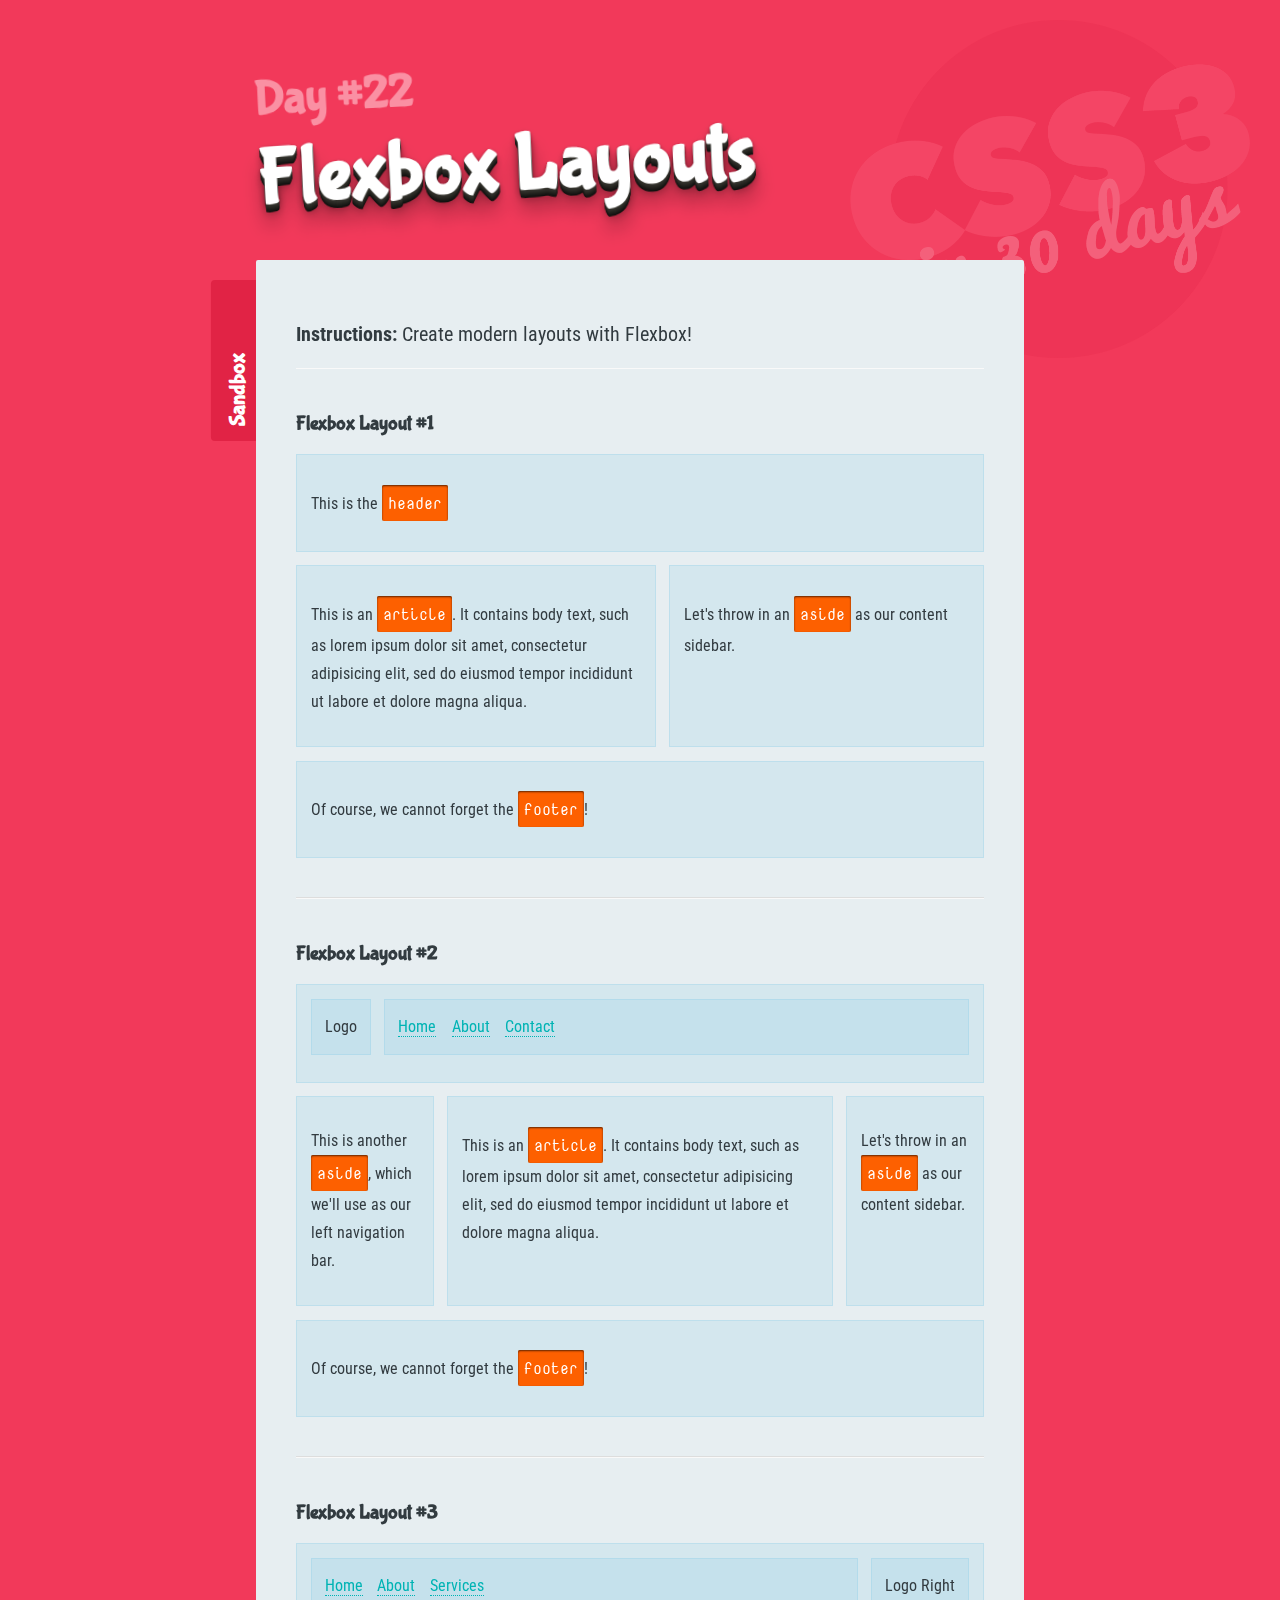
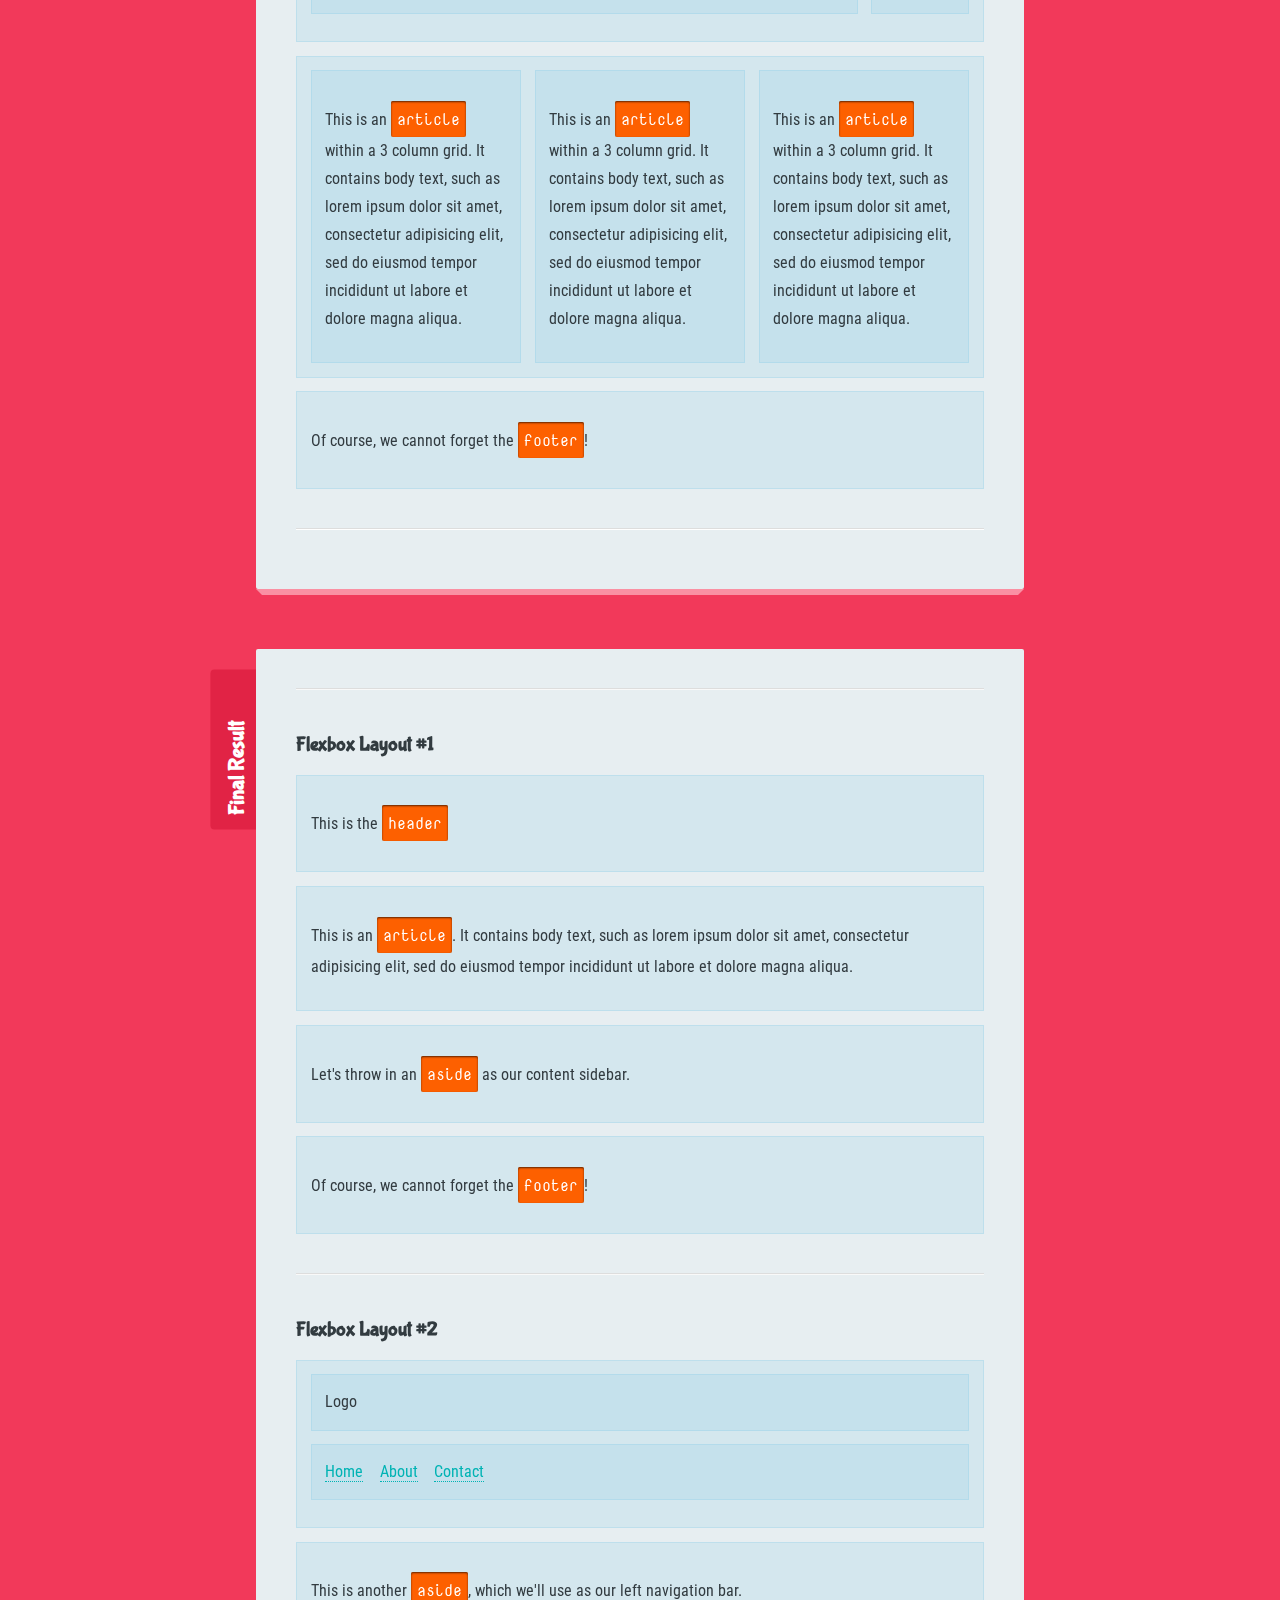
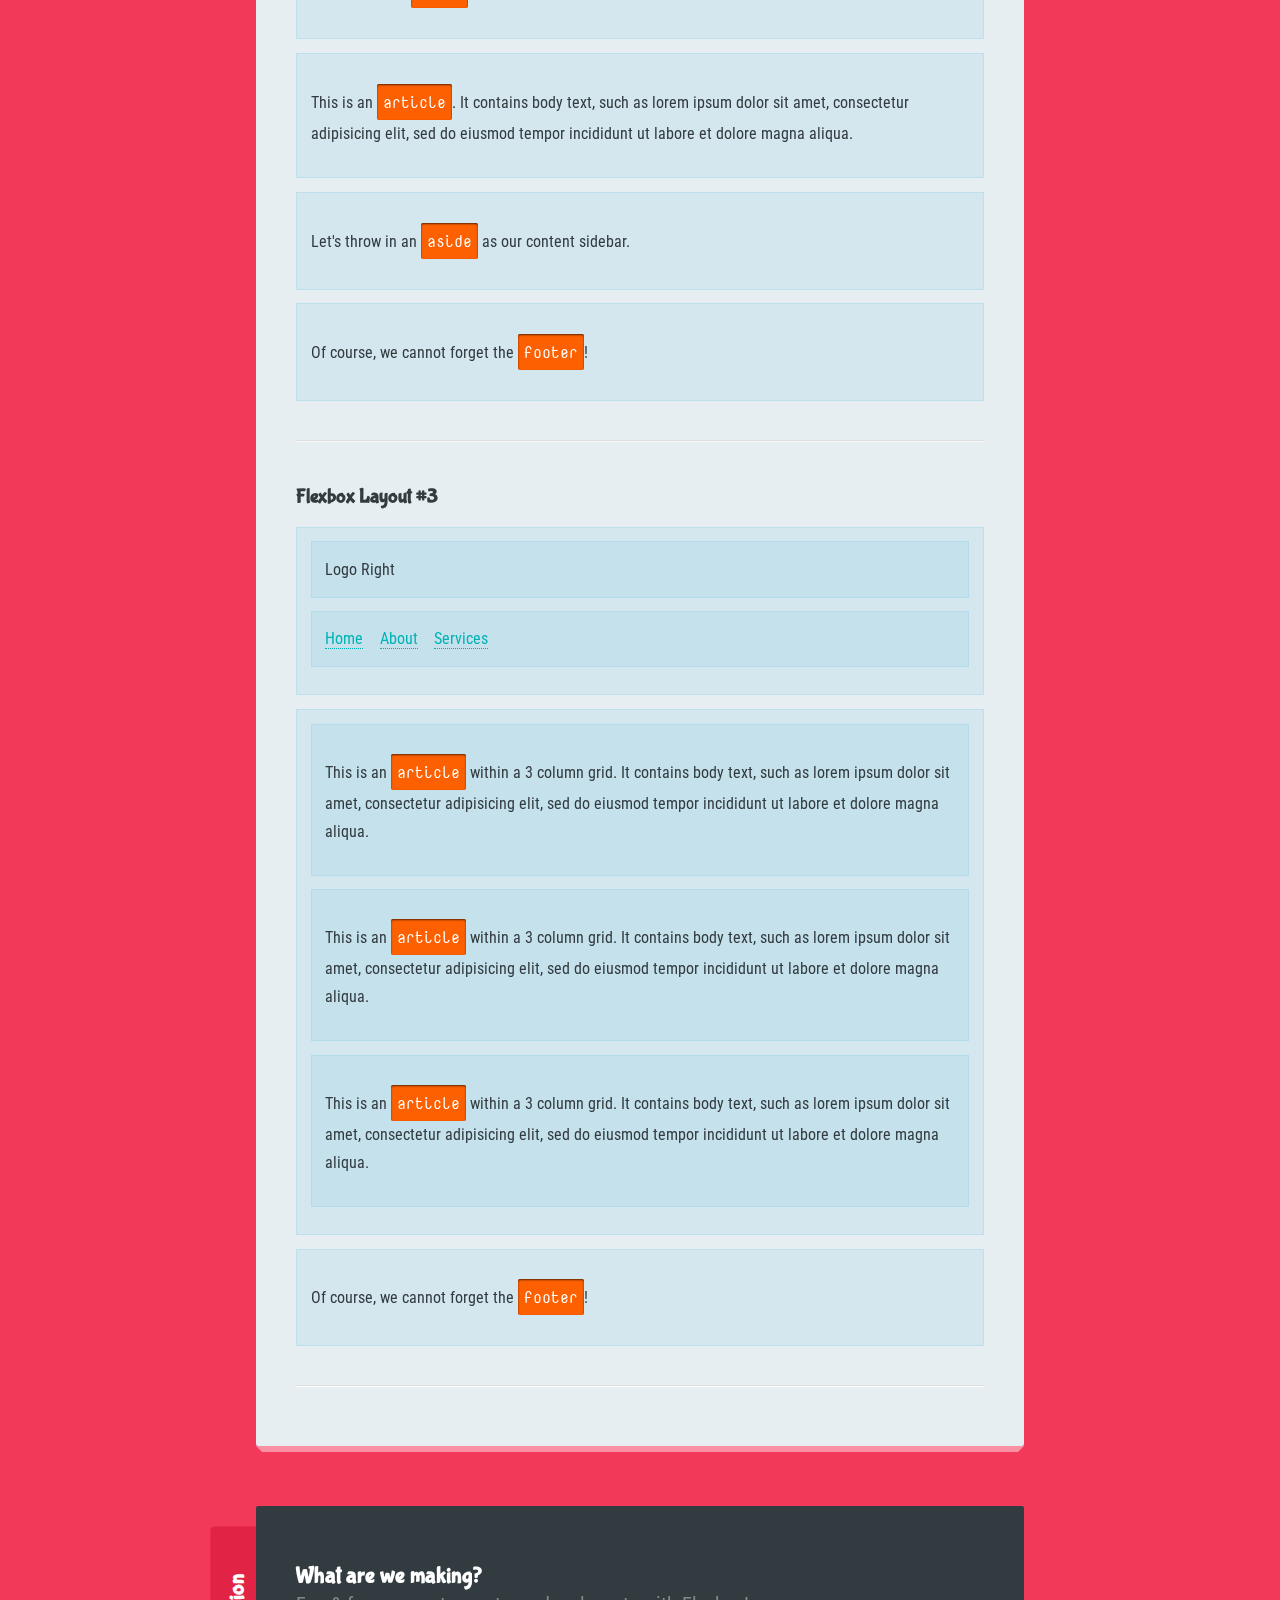
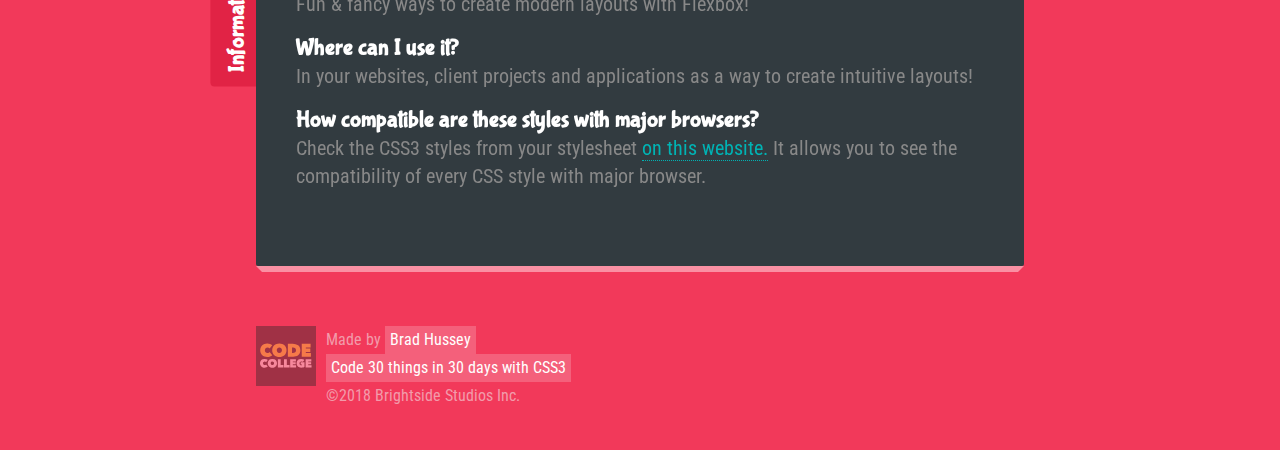
==== index.html @ 5677c807 "Flexbox Layouts Completed Sandbox" ====
<!--
  Message from Brad:
  Thanks for watching CSS3 in 30 Days! You're awesome.
  Want more fun design & coding courses? Check out my website.

  https://codecollege.ca
  (it's free to start)
-->

<!DOCTYPE html>
<html>
  <head>
    <meta charset="utf-8">
    <meta name="viewport" content="width=device-width">
    <title>Flexbox Layouts | Code 30 Things in 30 Days with CSS3</title>

    <!-- NORMALIZE CSS -->
    <link rel="stylesheet" href="_theme-styles/normalize.css">

    <!-- PROJECT THEME CSS -->
    <link rel="stylesheet" href="_theme-styles/theme.css">

    <!-- FINAL PROJECT CSS (use for reference) -->
    <!-- <link rel="stylesheet" href="final.css"> -->

    <!-- SANDBOX CSS (this is your file!) -->
    <link rel="stylesheet" href="sandbox.css">

<link href="https://fonts.googleapis.com/css?family=Bubblegum+Sans|Nova+Mono|Roboto+Condensed" rel="stylesheet">
  </head>
  <body>
    <h1><small>Day #22</small> Flexbox Layouts</h1>



    <div class="sandbox">
      <h2>Sandbox <small>This is where you play</small></h2>
      <div class="content">

        <p><strong>Instructions:</strong> Create modern layouts with Flexbox!</p>

        <section class="layout1">
          <h4>Flexbox Layout #1</h4>

          <header>
            <p>This is the <code>header</code></p>
          </header>
          <main>
            <article>
              <p>This is an <code>article</code>. It contains body text, such as lorem ipsum dolor sit amet, consectetur adipisicing elit, sed do eiusmod tempor incididunt ut labore et dolore magna aliqua.</p>
            </article>
            <aside>
              <p>Let's throw in an <code>aside</code> as our content sidebar.</p>
            </aside>
          </main>
          <footer>
            <p>Of course, we cannot forget the <code>footer</code>!</p>
          </footer>
        </section>

        <section class="layout2">
          <h4>Flexbox Layout #2</h4>

          <header>
            <div class="logo">
              Logo
            </div>
            <nav>
              <ul>
                <li><a href="#">Home</a></li>
                <li><a href="#">About</a></li>
                <li><a href="#">Contact</a></li>
              </ul>
            </nav>
          </header>
          <main>
            <aside class="sidenav">
              <p>This is another <code>aside</code>, which we'll use as our left navigation bar.</p>
            </aside>
            <article>
              <p>This is an <code>article</code>. It contains body text, such as lorem ipsum dolor sit amet, consectetur adipisicing elit, sed do eiusmod tempor incididunt ut labore et dolore magna aliqua.</p>
            </article>
            <aside class="sidebar">
              <p>Let's throw in an <code>aside</code> as our content sidebar.</p>
            </aside>
          </main>
          <footer>
            <p>Of course, we cannot forget the <code>footer</code>!</p>
          </footer>
        </section>

        <section class="layout3">
          <h4>Flexbox Layout #3</h4>

          <header>
            <div class="logo">
              Logo Right
            </div>
            <nav>
              <ul>
                <li><a href="#">Home</a></li>
                <li><a href="#">About</a></li>
                <li><a href="#">Services</a></li>
              </ul>
            </nav>
          </header>
          <div class="articles">
            <article>
              <p>This is an <code>article</code> within a 3 column grid. It contains body text, such as lorem ipsum dolor sit amet, consectetur adipisicing elit, sed do eiusmod tempor incididunt ut labore et dolore magna aliqua.</p>
            </article>
            <article>
              <p>This is an <code>article</code> within a 3 column grid. It contains body text, such as lorem ipsum dolor sit amet, consectetur adipisicing elit, sed do eiusmod tempor incididunt ut labore et dolore magna aliqua.</p>
            </article>
            <article>
              <p>This is an <code>article</code> within a 3 column grid. It contains body text, such as lorem ipsum dolor sit amet, consectetur adipisicing elit, sed do eiusmod tempor incididunt ut labore et dolore magna aliqua.</p>
            </article>
          </div>
          <footer>
            <p>Of course, we cannot forget the <code>footer</code>!</p>
          </footer>
        </section>

      </div>
    </div>

    <div class="final-result">
        <h2>Final Result <small>Use this for reference!</small></h2>
        <div class="content">

          <section class="final__layout1">
            <h4>Flexbox Layout #1</h4>

            <header>
              <p>This is the <code>header</code></p>
            </header>
            <main>
              <article>
                <p>This is an <code>article</code>. It contains body text, such as lorem ipsum dolor sit amet, consectetur adipisicing elit, sed do eiusmod tempor incididunt ut labore et dolore magna aliqua.</p>
              </article>
              <aside>
                <p>Let's throw in an <code>aside</code> as our content sidebar.</p>
              </aside>
            </main>
            <footer>
              <p>Of course, we cannot forget the <code>footer</code>!</p>
            </footer>
          </section>

          <section class="final__layout2">
            <h4>Flexbox Layout #2</h4>

            <header>
              <div class="logo">
                Logo
              </div>
              <nav>
                <ul>
                  <li><a href="#">Home</a></li>
                  <li><a href="#">About</a></li>
                  <li><a href="#">Contact</a></li>
                </ul>
              </nav>
            </header>
            <main>
              <aside class="sidenav">
                <p>This is another <code>aside</code>, which we'll use as our left navigation bar.</p>
              </aside>
              <article>
                <p>This is an <code>article</code>. It contains body text, such as lorem ipsum dolor sit amet, consectetur adipisicing elit, sed do eiusmod tempor incididunt ut labore et dolore magna aliqua.</p>
              </article>
              <aside class="sidebar">
                <p>Let's throw in an <code>aside</code> as our content sidebar.</p>
              </aside>
            </main>
            <footer>
              <p>Of course, we cannot forget the <code>footer</code>!</p>
            </footer>
          </section>

          <section class="final__layout3">
            <h4>Flexbox Layout #3</h4>

            <header>
              <div class="logo">
                Logo Right
              </div>
              <nav>
                <ul>
                  <li><a href="#">Home</a></li>
                  <li><a href="#">About</a></li>
                  <li><a href="#">Services</a></li>
                </ul>
              </nav>
            </header>
            <div class="articles">
              <article>
                <p>This is an <code>article</code> within a 3 column grid. It contains body text, such as lorem ipsum dolor sit amet, consectetur adipisicing elit, sed do eiusmod tempor incididunt ut labore et dolore magna aliqua.</p>
              </article>
              <article>
                <p>This is an <code>article</code> within a 3 column grid. It contains body text, such as lorem ipsum dolor sit amet, consectetur adipisicing elit, sed do eiusmod tempor incididunt ut labore et dolore magna aliqua.</p>
              </article>
              <article>
                <p>This is an <code>article</code> within a 3 column grid. It contains body text, such as lorem ipsum dolor sit amet, consectetur adipisicing elit, sed do eiusmod tempor incididunt ut labore et dolore magna aliqua.</p>
              </article>
            </div>
            <footer>
              <p>Of course, we cannot forget the <code>footer</code>!</p>
            </footer>
          </section>

        </div>
    </div>

    <div class="info">
      <h2>Information <small>About this lesson</small></h2>
      <h3>What are we making?</h3>
      <p>Fun &amp; fancy ways to create modern layouts with Flexbox!</p>

      <h3>Where can I use it?</h3>
      <p>In your websites, client projects and applications as a way to create intuitive layouts!</p>

      <h3>How compatible are these styles with major browsers?</h3>
      <p>Check the CSS3 styles from your stylesheet <a href="http://caniuse.com/">on this website.</a> It allows you to see the compatibility of every CSS style with major browser.</p>

    </div>

    <footer>
      <div class="logo">
        <a href="http://codecollege.ca/" id="logo">

          <img src="../_theme-styles/img/bggray.svg" width="60px" id="logo_bg-gray">
          <img src="../_theme-styles/img/bgyellow.svg" width="60px" id="logo_bg-yellow">
          <img src="../_theme-styles/img/codecollegelogo.svg" width="60px" id="logo_codecollege">

          <!-- <img src="../_theme-styles/img/codecollegelogo.png" alt="Learn to Code at CodeCollege.ca" height="60px"> -->

        </a>
      </div>
      <div class="made-by">
        Made by <a href="http://bradhussey.ca/">Brad Hussey</a>
      </div>
      <div class="course">
        <a href="http://codecollege.ca/">Code 30 things in 30 days with CSS3</a>
      </div>
      <div class="copyright">
        &copy;2018 Brightside Studios Inc.
      </div>
    </footer>
  </body>
</html>
---- _theme-styles/theme.css ----
/* ========================================
   THEME.CSS
   These are the styles for the theme of
   the lesson.

   Course:  CSS3 in 30 Days
   Author:  Brad Hussey
   Website: codecollege.ca
   ====================================== */

body {
  font-family: 'Roboto Condensed', "Helvetica Neue", Helvetica, Arial, sans-serif;

  /* DARK PINK */
  background: #f2395a;

  /*TEAL*/
  /*background: #00B3B4;*/

  font-size: 20px;
  line-height: 28px;
  color: #323b40;
  margin: 40px 0;
}

  body::before {
    position: fixed;
    content: "";
    height: 400px;
    width: 400px;
    top: 20px;
    right: 30px;
    background: url('../_theme-styles/img/CSS30_Logo.png') no-repeat;
    background-size: 100%;
    opacity: .2;
  }


h1,h2,h3,h4,h5,h6 {
  font-family: 'Bubblegum Sans', cursive;
}

  h1 {
    width: 60%;
    max-width: 960px;
    margin: 0 auto 60px;
    transform: rotate(-3deg);
    color: white;
    text-align: left;
    font-size: 5rem;
    line-height: 5rem;
    text-shadow:  0 1px 0 hsl(52,7%,20%),
                  0 2px 0 hsl(52,7%,18%),
                  0 3px 0 hsl(52,7%,16%),
                  0 4px 0 hsl(52,7%,14%),
                  0 5px 0 hsl(52,7%,12%),
                  0 6px 0 hsl(52,7%,10%),
                  0 7px 0 hsl(52,7%,8%),
                  0 8px 0 hsl(52,7%,6%),

                  0 0 5px rgba(0,0,0,.05),
                  0 1px 3px rgba(0,0,0,.2),
                  0 3px 5px rgba(0,0,0,.2),
                  0 5px 10px rgba(0,0,0,.2),
                  0 10px 10px rgba(0,0,0,.2),
                  0 20px 20px rgba(0,0,0,.3);
  }

    h1 small {
      font-size: 3rem;
      display: block;
      color: #fa90a3;
      text-shadow: none;
    }


  h2 {
    color: white;
  }

    h2 small {
      font-weight: normal;
      font-size: 1rem;
      display: block;
      color: #323b40;
    }

  h3 small {
    font-weight: normal;
    font-family: 'Roboto Condensed', "Helvetica Neue", Helvetica, Arial, sans-serif;
    color: #888;
    display: block;
  }

  h4 {
    margin: 1rem 0
  }


a:link, a:visited {
  color: #00B3B4;
  text-decoration: none;
  border-bottom: dotted 1px #00B3B4;
}
  a:hover {
    background: #00B3B4;
    color: white;
    text-decoration: none;
  }


button {
  font-size: 1rem;
}


code {
  background: #fd6000;
  color: white;
  padding: 4px 6px;
  font-family: 'Nova Mono', monospace;
  font-size: 1rem;
  border-radius: 2px;
  box-shadow: inset 0 1px 2px #5e2400;
  display: inline-block;
}


section {
  position: relative;
  border-top: solid 1px #f9f9f9;
  border-bottom: solid 1px #ddd;
  padding: 25px 0;
}

  section:first-child::before {
    position: absolute;
    content: "";
    width: 100%;
    height: 1px;
    border-top: solid 1px #ddd;
    top: -2px;
    left: 0;
  }

  section:last-child::after {
    position: absolute;
    content: "";
    width: 100%;
    border-top: solid 1px white;
    bottom: -2px;
    left: 0;
  }

  section footer {
    margin: inherit;
    width: inherit;
    color: inherit;
    font-size: inherit;
  }

  section header,
  section article,
  section nav,
  section aside,
  section footer,
  section .logo,
  section .articles {
    background: rgba(140, 204, 231, 0.2);
    border: solid 1px rgba(140, 204, 231, 0.3);
    padding: 2%;
    margin: 0 0 2%;
    font-size: 1rem;
    box-sizing: border-box;
  }

  section ul {
    list-style: none;
    margin: 0;
    padding: 0;
  }

    section ul li {
      display: inline-block;
      margin: 0 2% 0 0;
    }


.course-files {
  text-align: center;
}


a.button-theme {
  color: white;
  font-weight: bold;
  text-transform: uppercase;
}


.button-theme {
  position: relative;
	display: inline-block;
	padding: 10px 30px;
	text-align: center;
	color: white;

	text-shadow:-1px -1px 0 #2C7982;
	background: #00B3B4;
	border:1px solid #379AA4;

	-webkit-border-radius:4px;
	-moz-border-radius:4px;
	border-radius:4px;

	-webkit-box-shadow:0 1px 0 rgba(255, 255, 255, .5) inset, 0 -1px 0 rgba(255, 255, 255, .1) inset, 0 4px 0 #338A94, 0 4px 2px rgba(0, 0, 0, .5);
	-moz-box-shadow:0 1px 0 rgba(255, 255, 255, .5) inset, 0 -1px 0 rgba(255, 255, 255, .1) inset, 0 4px 0 #338A94, 0 4px 2px rgba(0, 0, 0, .5);
	box-shadow:0 1px 0 rgba(255, 255, 255, .5) inset, 0 -1px 0 rgba(255, 255, 255, .1) inset, 0 4px 0 #338A94, 0 4px 2px rgba(0, 0, 0, .5);
}

  .button-theme::before {
  	background:#fa90a3;
  	background-image: -webkit-gradient(linear, 0% 0%, 0% 100%, from(#ef758b), to(#fa90a3));

  	-webkit-border-radius: 4px;
  	-moz-border-radius: 4px;
  	border-radius: 4px;

  	-webkit-box-shadow: 0 1px 2px rgba(0, 0, 0, .3) inset, 0 1px 0 rgba(255, 255, 255, .5);
  	-moz-box-shadow: 0 1px 2px rgba(0, 0, 0, .3) inset, 0 1px 0 rgba(255, 255, 255, .5);
  	box-shadow: 0 1px 2px rgba(0, 0, 0, .3) inset, 0 1px 0 rgba(255, 255, 255, .5);

  	position: absolute;
  	content: "";
  	left: -15px;
    right: -15px;
  	top: -14px;
    bottom: -17px;
  	z-index: -1;
  }

  .button-theme:active {
    -webkit-box-shadow:0 1px 0 rgba(255, 255, 255, .5) inset, 0 -1px 0 rgba(255, 255, 255, .1) inset, 0 2px 0 #338A94, 0 2px 2px rgba(0, 0, 0, .5);
  	-moz-box-shadow:0 1px 0 rgba(255, 255, 255, .5) inset, 0 -1px 0 rgba(255, 255, 255, .1) inset, 0 2px 0 #338A94, 0 2px 2px rgba(0, 0, 0, .5);
  	box-shadow:0 1px 0 rgba(255, 255, 255, .5) inset, 0 -1px 0 rgba(255, 255, 255, .1) inset, 0 2px 0 #338A94, 0 2px 2px rgba(0, 0, 0, .5);
  	top: 4px;
  }

  .button-theme:active::before{
  	top: -18px;
  	bottom: -13px;
  }

  .button-theme:hover {
  	background: #0bbfc0;
  }

  .button-theme small {
    display: block;
    color: #007a7b;
    text-shadow: none;
  }


.sandbox,
.final-result,
.info {
  position: relative;
  background: #e7eef1;
  width: 60%;
  max-width: 960px;
  margin: 60px auto;
  padding: 40px 40px 60px;
  box-sizing: border-box;
  border-radius: 2px;
  box-shadow: 0 12px 0 -6px #fa90a3;
}

  .sandbox::before,
  .final-result::before,
  .info::before {
    position: absolute;
    display: block;
    content: "";
    border: solid 6px transparent;
    border-right: solid 6px #fa90a3;
    border-top-width: 0px;
    background: none;
    bottom: -6px;
    left: -6px;
  }

  .sandbox::after,
  .final-result::after,
  .info::after {
    position: absolute;
    display: block;
    content: "";
    border: solid 6px transparent;
    border-top: solid 6px #fa90a3;
    border-bottom-width: 0px;
    background: none;
    right: 0;
    bottom: -6px;
  }


  .sandbox h2,
  .final-result h2,
  .info h2 {
    font-size: 1.4rem;
    display: inline-block;
    transform: rotate(-90deg);
    transition: all ease-in-out .1s;
    position: absolute;
    top: 60px;
    left: -85px;
    background: #e12345;
    margin: 0;
    line-height: 1.6rem;
    padding: 15px;
    z-index: -2;
    border-radius: 4px;
    min-width: 130px;
  }

  .sandbox:hover h2,
  .final-result:hover h2,
  .info:hover h2 {
    left: -110px;
  }

  .sandbox .button-theme,
  .final-result .button-theme {
    display: block;
    width: 80%;
    margin: 0 auto;
  }


.info {
  background: #323b40;
  color: white;
}

  .info h3 {
    margin: 1rem 0 0;
  }
  .info p {
    margin: 0 0 1rem;
    color: #888;
  }


.sticky-footer-lesson footer {
  position: relative;
  background: #e7eef1;
  padding: 40px 40px 60px;
  box-sizing: border-box;
  border-radius: 2px;
  color: #333;
}

  .sticky-footer-lesson footer a:link {
    color: #e12345;
  }

footer {
  width: 60%;
  max-width: 960px;
  margin: 0 auto;
  font-size: 1rem;
  color: #f29baa;
}

  footer a:link,
  footer a:visited {
    position: relative;
    display: inline-block;
    background: rgba(255,255,255, 0.2);
    padding: 0 5px;
    border: none;
    text-decoration: none;
    color: white;
  }
    footer a:hover {
      background: rgba(255,255,255, 0.4);
      box-shadow: -3px 3px 0 #eb2447;
      transform: rotate(-1deg);
    }

  footer .made-by, footer .course, footer .copyright {
    padding-left: 70px;
    transition: all ease 1000ms;
  }

  footer #logo {
    position: relative;
    z-index: 9;
    opacity: .4;
    float: left;
    margin-right: 15px;
    padding: 0;
    background: none;
    flex-direction: row;
    box-shadow: none;
    transition: all ease 1000ms;
  }

    footer #logo img {
      position: absolute;
      transform-style: preserve-3d;
      transition: all ease 1000ms;
    }

    footer:hover #logo_codecollege {
      width: 100px;
    }

    footer:hover #logo_bg-yellow {
      width: 80px;
      transform: translateX(-10px) translateY(10px) translateZ(-10px);
    }

    footer:hover #logo_bg-gray {
      transform: translateX(-20px) translateY(20px) translateZ(-20px);
    }

    footer:hover #logo {
      opacity: 1;
      transform: perspective(400px) rotateX(40deg) rotateY(20deg) rotateZ(-25deg) translateX(0) translateY(0px) translateZ(0);
    }

    footer:hover .made-by, footer:hover .course, footer:hover .copyright {
      padding-left: 140px;
    }
---- final.css ----
/* ==========================================
   FINAL.CSS
   These are the final styles for the project.

   Course:  CSS3 in 30 Days
   Author:  Brad Hussey
   Website: codecollege.ca
   ========================================== */


/* =========================
   FLEXBOX LAYOUTS #1
   ========================= */

   .final__layout1 main {
      display: flex;
      flex-direction: row;
   }
   .final__layout1 article {
      flex: 1 58%;
      margin-right: 2%;
   }
   .final__layout1 aside {
      flex: 1 40%;
   }

   .final__layout1 footer {}


   /* =========================
      FLEXBOX LAYOUTS #2
      ========================= */

   .final__layout2 header {
     display: flex;
     flex-direction: row;
   }

   .final__layout2 header nav {
      flex: 1;
      margin-left: 2%;
   }

   .final__layout2 main {
      display: flex;
      flex-direction: row;
   }
   .final__layout2 article {
             flex: 1 56%;
        margin-right: 2%;
        margin-left: 2%;
   }

   .final__layout2 aside.sidenav,
   .final__layout2 aside.sidebar {
      flex: 1 20%;
   }

   .final__layout2 footer {}


   /* =========================
      FLEXBOX LAYOUTS #3
      ========================= */
   .final__layout3 header{
      display: flex;
      flex-direction: row-reverse;
   }

   .final__layout3 header nav {
      flex: 1;
      margin-right: 2%;
   }

   .final__layout3 .articles {
     display: flex;
     flex-direction: row;
   }
   .final__layout3 article {
      flex: 1;
      margin: 0 2%;
   }
   .final__layout3 article:first-child,
   .final__layout3 article:last-child{margin: 0;}

   .final__layout3 footer {}


   /* ============================================
      SIMPLE MEDIA QUERIES FOR RESPONSIVE LAYOUTS
      ============================================ */

   @media screen and ( max-width : 768px ) {
     .final__layout1 main,
     .final__layout1 article,
     .final__layout1 aside,
     .final__layout2 header,
     .final__layout2 header .logo,
     .final__layout2 header nav,
     .final__layout2 main,
     .final__layout2 article,
     .final__layout2 aside.sidenav,
     .final__layout2 aside.sidebar,
     .final__layout3 main,
     .final__layout3 .articles,
     .final__layout3 article,
     .final__layout3 aside,
     .final__layout3 header,
     .final__layout3 header .logo,
     .final__layout3 header nav {
       display: block;
       float: none;
       width: 100%;
       margin: 0 0 2%;
     }

   }
---- sandbox.css ----
/* ========================================

    CODE YOUR STYLES BELOW!

   ====================================== */
.layout1 main, .layout2 header,
.layout2 main, .layout3 header,
.layout3 .articles {
  display: flex;
}

.layout1 article {
  flex: 1 58%; margin-right: 2%
}

.layout2 header nav {
  flex: 1; margin-left: 2%
}

.layout2 article {
  flex: 1 56%;
  margin-left: 2%;
  margin-right: 2%
}

.layout2 aside.sidenav,
.layout2 aside.sidebar {
    flex: 1 20%
}

.layout3 header {
  flex-direction: row-reverse;
}

.layout3 header nav {
  flex: 1; margin-right: 2%
}

.layout3 article {flex: 1; margin: 0 2%}

.layout3 article:first-child,
.layout3 article:last-child
  {margin: 0}

/* RESPONSIVE FALLBACK */

@media screen and (max-width: 768px) {
  .layout1 main,
  .layout1 article,
  .layout1 aside,
  .layout2 header,
  .layout2 header .logo,
  .layout2 header nav,
  .layout2 main,
  .layout2 article,
  .layout2 aside.sidenav,
  .layout2 aside.sidebar,
  .layout3 main,
  .layout3 .articles,
  .layout3 article,
  .layout3 aside,
  .layout3 header,
  .layout3 header .logo,
  .layout3 header nav{
    display: block;
    float: none;
    width: 100%;
    margin: 0 0 2%
  }
}
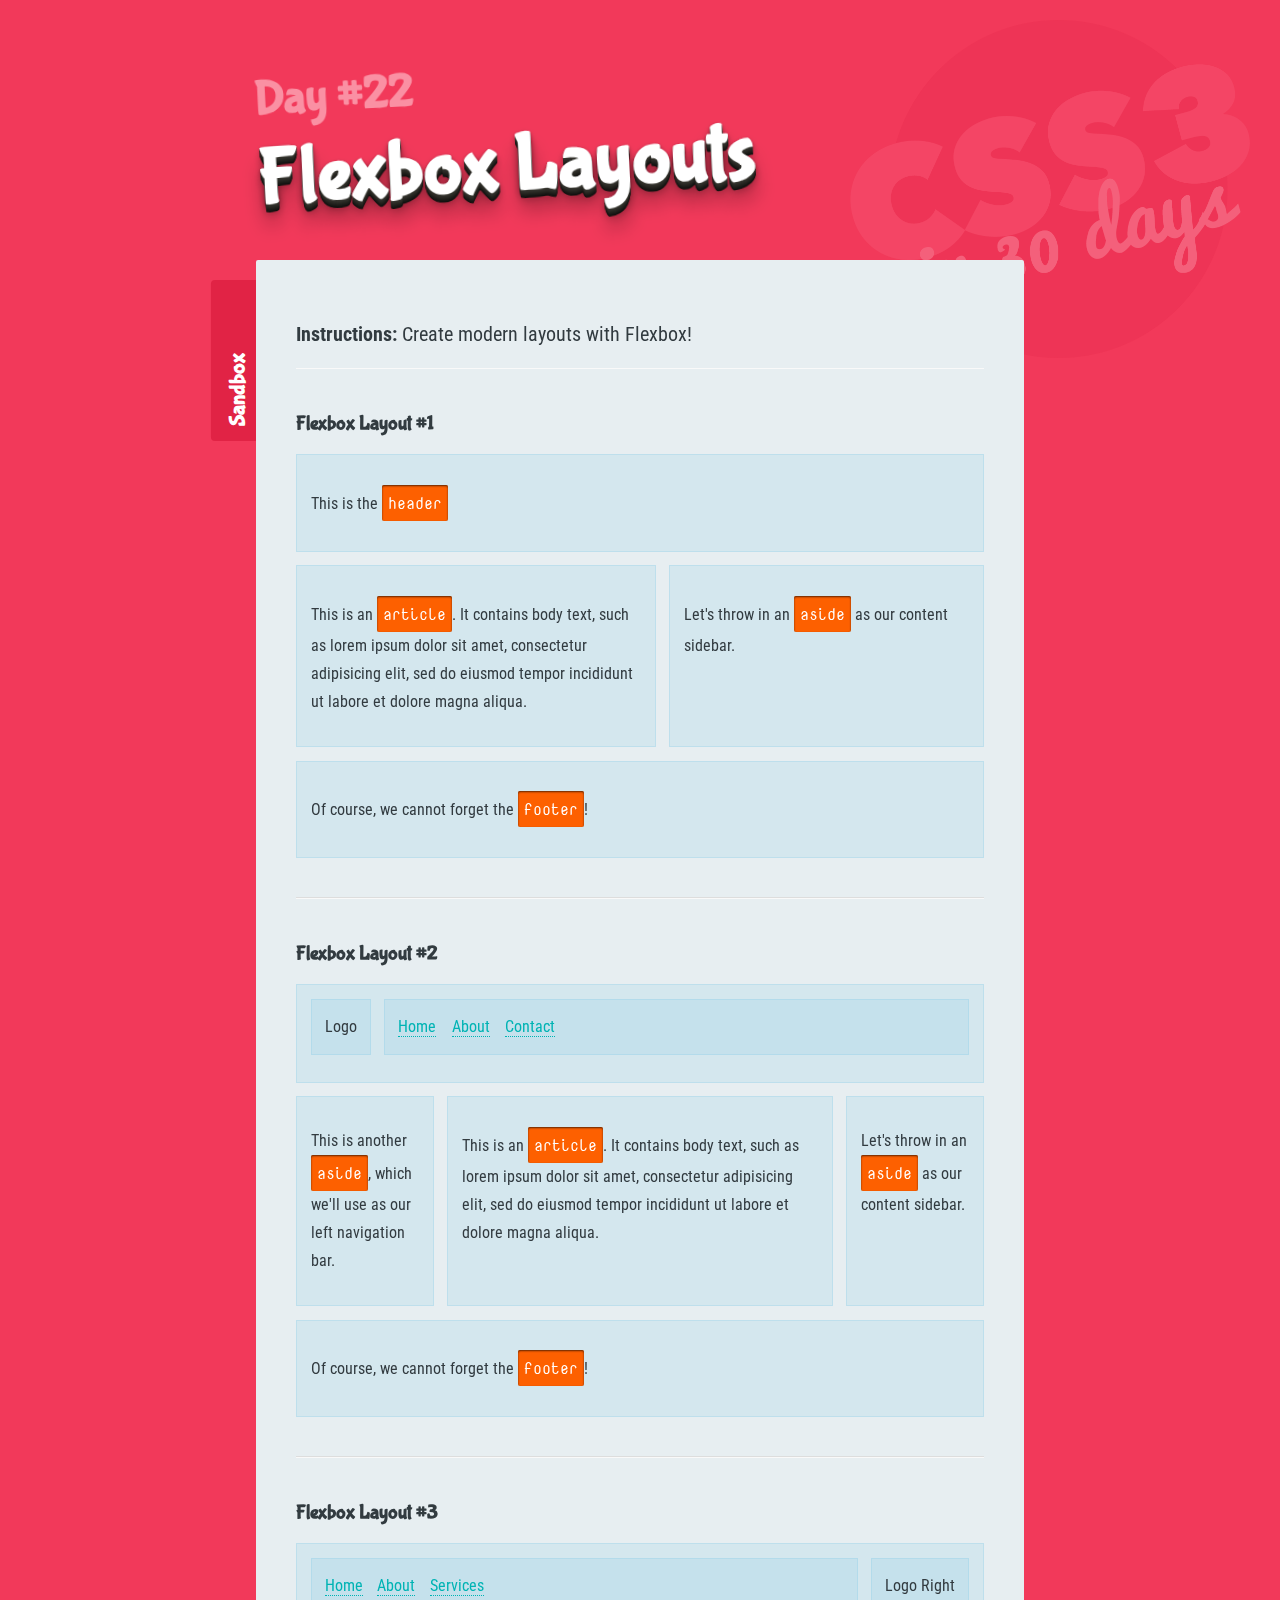
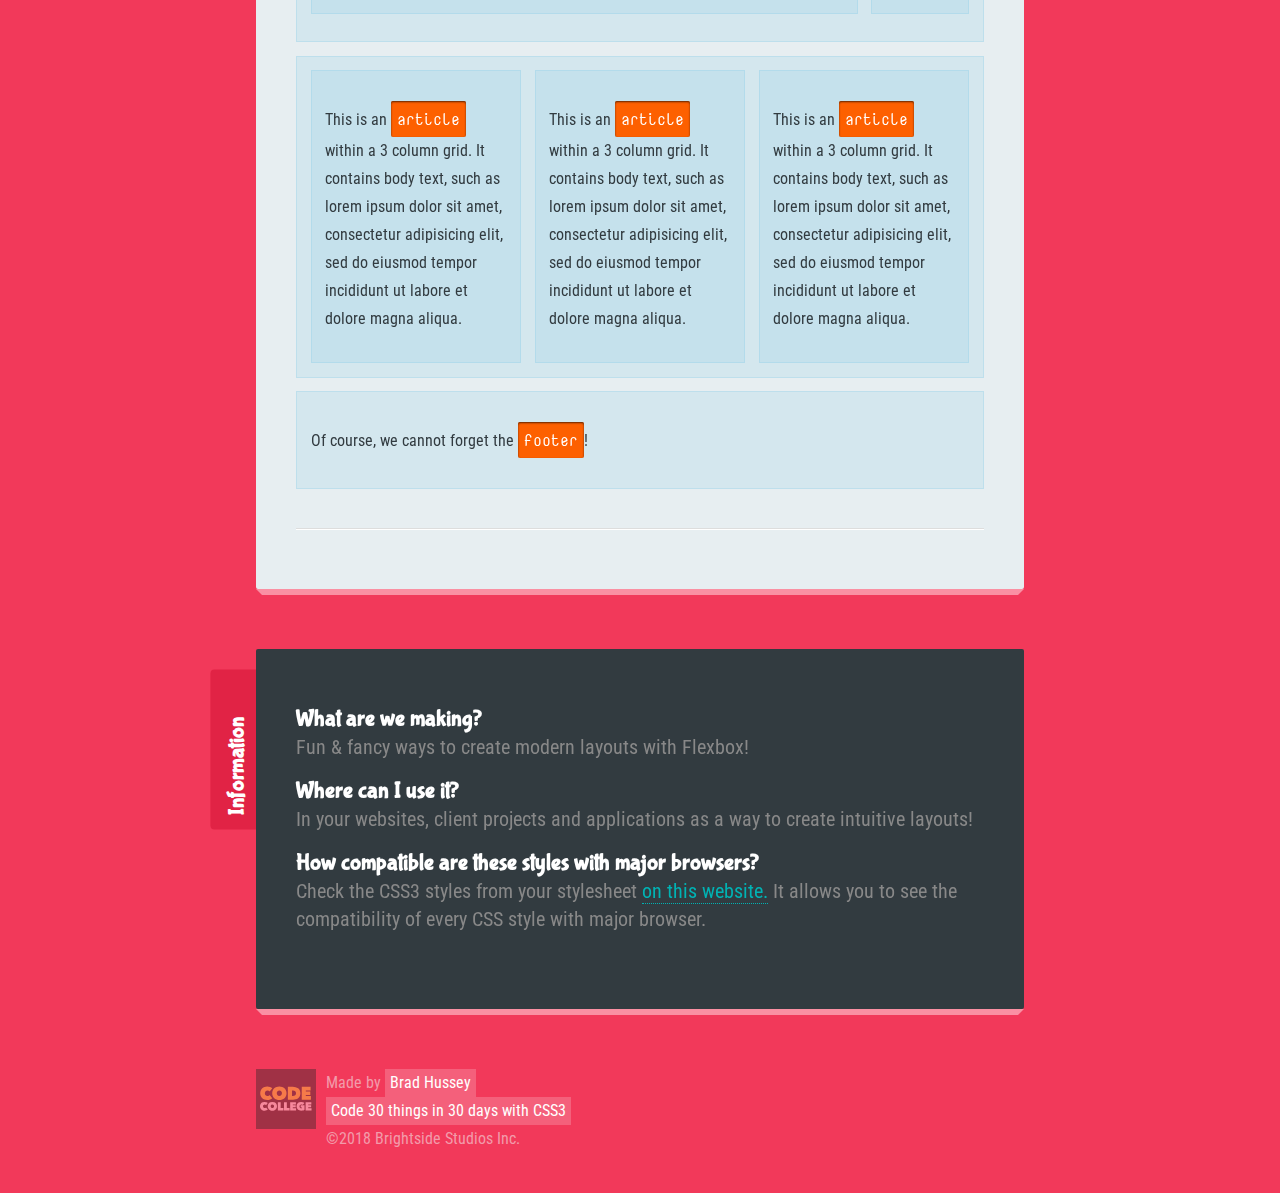
==== commit d6ffdf6a: "Remove Brad's 'reference' code" ====
--- a/index.html
+++ b/index.html
@@ -123,94 +123,6 @@
       </div>
     </div>
 
-    <div class="final-result">
-        <h2>Final Result <small>Use this for reference!</small></h2>
-        <div class="content">
-
-          <section class="final__layout1">
-            <h4>Flexbox Layout #1</h4>
-
-            <header>
-              <p>This is the <code>header</code></p>
-            </header>
-            <main>
-              <article>
-                <p>This is an <code>article</code>. It contains body text, such as lorem ipsum dolor sit amet, consectetur adipisicing elit, sed do eiusmod tempor incididunt ut labore et dolore magna aliqua.</p>
-              </article>
-              <aside>
-                <p>Let's throw in an <code>aside</code> as our content sidebar.</p>
-              </aside>
-            </main>
-            <footer>
-              <p>Of course, we cannot forget the <code>footer</code>!</p>
-            </footer>
-          </section>
-
-          <section class="final__layout2">
-            <h4>Flexbox Layout #2</h4>
-
-            <header>
-              <div class="logo">
-                Logo
-              </div>
-              <nav>
-                <ul>
-                  <li><a href="#">Home</a></li>
-                  <li><a href="#">About</a></li>
-                  <li><a href="#">Contact</a></li>
-                </ul>
-              </nav>
-            </header>
-            <main>
-              <aside class="sidenav">
-                <p>This is another <code>aside</code>, which we'll use as our left navigation bar.</p>
-              </aside>
-              <article>
-                <p>This is an <code>article</code>. It contains body text, such as lorem ipsum dolor sit amet, consectetur adipisicing elit, sed do eiusmod tempor incididunt ut labore et dolore magna aliqua.</p>
-              </article>
-              <aside class="sidebar">
-                <p>Let's throw in an <code>aside</code> as our content sidebar.</p>
-              </aside>
-            </main>
-            <footer>
-              <p>Of course, we cannot forget the <code>footer</code>!</p>
-            </footer>
-          </section>
-
-          <section class="final__layout3">
-            <h4>Flexbox Layout #3</h4>
-
-            <header>
-              <div class="logo">
-                Logo Right
-              </div>
-              <nav>
-                <ul>
-                  <li><a href="#">Home</a></li>
-                  <li><a href="#">About</a></li>
-                  <li><a href="#">Services</a></li>
-                </ul>
-              </nav>
-            </header>
-            <div class="articles">
-              <article>
-                <p>This is an <code>article</code> within a 3 column grid. It contains body text, such as lorem ipsum dolor sit amet, consectetur adipisicing elit, sed do eiusmod tempor incididunt ut labore et dolore magna aliqua.</p>
-              </article>
-              <article>
-                <p>This is an <code>article</code> within a 3 column grid. It contains body text, such as lorem ipsum dolor sit amet, consectetur adipisicing elit, sed do eiusmod tempor incididunt ut labore et dolore magna aliqua.</p>
-              </article>
-              <article>
-                <p>This is an <code>article</code> within a 3 column grid. It contains body text, such as lorem ipsum dolor sit amet, consectetur adipisicing elit, sed do eiusmod tempor incididunt ut labore et dolore magna aliqua.</p>
-              </article>
-            </div>
-            <footer>
-              <p>Of course, we cannot forget the <code>footer</code>!</p>
-            </footer>
-          </section>
-
-        </div>
-    </div>
-
     <div class="info">
       <h2>Information <small>About this lesson</small></h2>
       <h3>What are we making?</h3>
@@ -228,9 +140,9 @@
       <div class="logo">
         <a href="http://codecollege.ca/" id="logo">
 
-          <img src="../_theme-styles/img/bggray.svg" width="60px" id="logo_bg-gray">
-          <img src="../_theme-styles/img/bgyellow.svg" width="60px" id="logo_bg-yellow">
-          <img src="../_theme-styles/img/codecollegelogo.svg" width="60px" id="logo_codecollege">
+          <img src="_theme-styles/img/bggray.svg" width="60px" id="logo_bg-gray">
+          <img src="_theme-styles/img/bgyellow.svg" width="60px" id="logo_bg-yellow">
+          <img src="_theme-styles/img/codecollegelogo.svg" width="60px" id="logo_codecollege">
 
           <!-- <img src="../_theme-styles/img/codecollegelogo.png" alt="Learn to Code at CodeCollege.ca" height="60px"> -->
 
